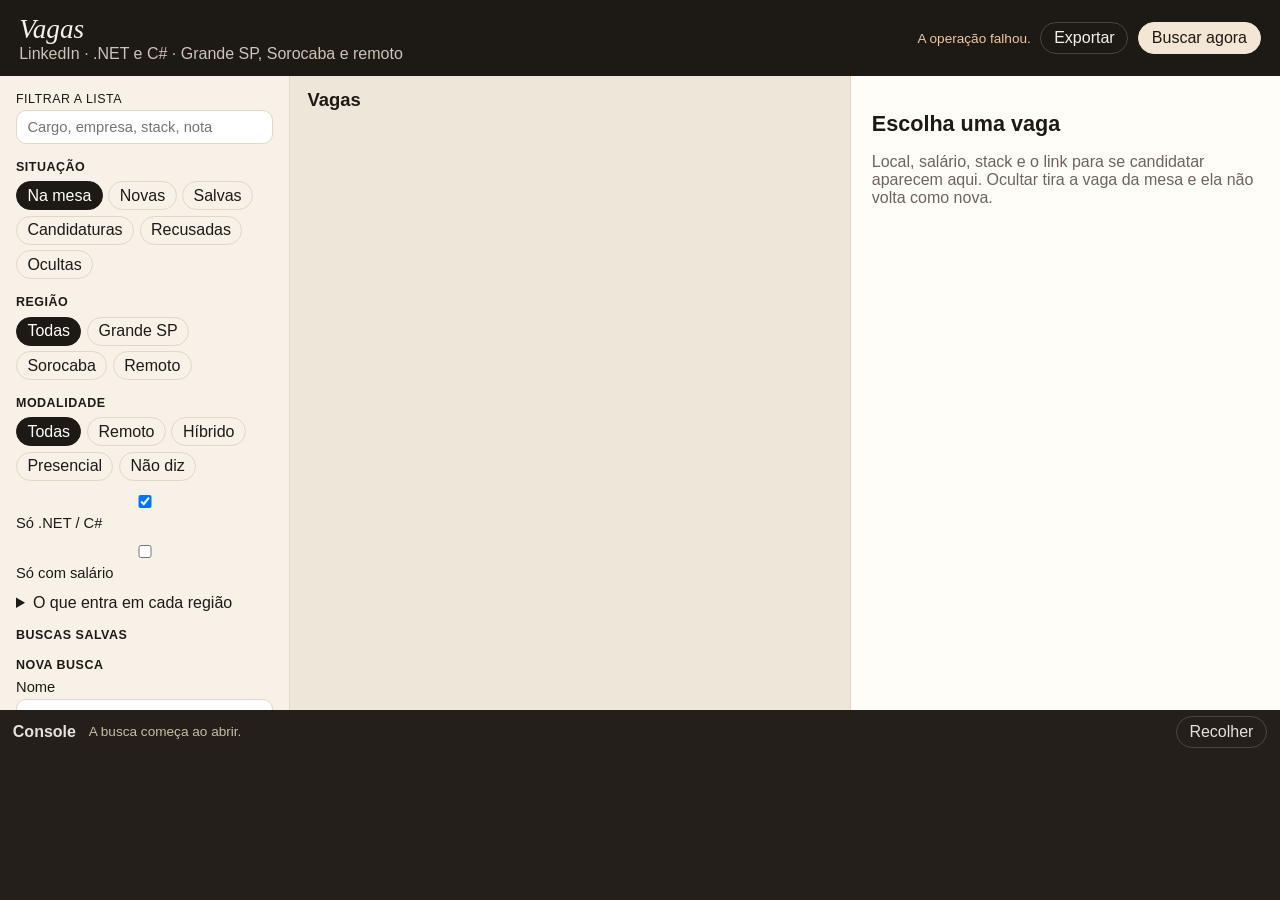
==== wwwroot/index.html @ acf479fd "Publica a página do projeto e o programa que busca as vagas. Co-authored-by: Cursor <cursoragent@cur" ====
<!DOCTYPE html>
<html lang="pt-BR">
<head>
  <meta charset="utf-8" />
  <meta name="viewport" content="width=device-width, initial-scale=1" />
  <title>Vagas</title>
  <link rel="stylesheet" href="app.css" />
</head>
<body>
  <header class="top">
    <div class="brand">
      <span class="mark">Vagas</span>
      <p>LinkedIn · .NET e C# · Grande SP, Sorocaba e remoto</p>
    </div>
    <div class="stats" id="stats"></div>
    <div class="top-actions">
      <p id="problem" class="problem"></p>
      <button type="button" id="export">Exportar</button>
      <button type="button" id="searchNow" class="primary">Buscar agora</button>
    </div>
  </header>

  <div class="layout">
    <aside class="side">
      <label class="search">
        <span>Filtrar a lista</span>
        <input id="q" type="search" placeholder="Cargo, empresa, stack, nota" />
      </label>

      <section>
        <h2>Situação</h2>
        <div class="chips" data-filter="status">
          <button type="button" data-value="all" class="on">Na mesa</button>
          <button type="button" data-value="new">Novas</button>
          <button type="button" data-value="saved">Salvas</button>
          <button type="button" data-value="pipeline">Candidaturas</button>
          <button type="button" data-value="rejected">Recusadas</button>
          <button type="button" data-value="hidden">Ocultas</button>
        </div>
      </section>

      <section>
        <h2>Região</h2>
        <div class="chips" data-filter="region">
          <button type="button" data-value="all" class="on">Todas</button>
          <button type="button" data-value="grande-sp">Grande SP</button>
          <button type="button" data-value="sorocaba">Sorocaba</button>
          <button type="button" data-value="remoto">Remoto</button>
        </div>
      </section>

      <section>
        <h2>Modalidade</h2>
        <div class="chips" data-filter="workplace">
          <button type="button" data-value="all" class="on">Todas</button>
          <button type="button" data-value="remote">Remoto</button>
          <button type="button" data-value="hybrid">Híbrido</button>
          <button type="button" data-value="onsite">Presencial</button>
          <button type="button" data-value="unknown">Não diz</button>
        </div>
      </section>

      <label class="check"><input id="onlyRelevant" type="checkbox" checked /> Só .NET / C#</label>
      <label class="check"><input id="onlySalary" type="checkbox" /> Só com salário</label>

      <details class="help">
        <summary>O que entra em cada região</summary>
        <div id="cityHelp"></div>
      </details>

      <section class="profiles">
        <h2>Buscas salvas</h2>
        <ul id="profileList"></ul>
        <form id="profileForm">
          <h3 id="profileHeading">Nova busca</h3>
          <label>Nome <input name="name" required maxlength="80" placeholder=".NET e C#" /></label>
          <label>Termos <input name="keywords" required placeholder=".NET | C#" /></label>
          <p class="hint">Separe termos com |. Cada um vira uma consulta.</p>
          <fieldset>
            <legend>Regiões</legend>
            <label><input type="checkbox" name="region" value="grande-sp" checked /> Grande São Paulo</label>
            <label><input type="checkbox" name="region" value="sorocaba" checked /> Região de Sorocaba</label>
            <label><input type="checkbox" name="region" value="remoto" checked /> Remoto no Brasil</label>
          </fieldset>
          <label>Publicadas
            <select name="recency">
              <option value="day">Últimas 24 horas</option>
              <option value="week" selected>Última semana</option>
              <option value="month">Último mês</option>
            </select>
          </label>
          <label>Páginas por termo
            <input name="pages" type="number" min="1" max="40" value="40" />
          </label>
          <p class="hint">Cerca de 10 anúncios por página. A busca para quando a lista do LinkedIn acaba.</p>
          <label class="check"><input name="enabled" type="checkbox" checked /> Busca ativa</label>
          <div class="form-actions">
            <button type="submit" class="primary" id="profileSave">Adicionar</button>
            <button type="button" id="profileCancel" hidden>Cancelar</button>
          </div>
        </form>
      </section>
    </aside>

    <main>
      <div class="list-head">
        <h1 id="listTitle">Vagas</h1>
        <p id="listCount"></p>
      </div>
      <div id="list" class="list"></div>
    </main>

    <section id="detail" class="detail">
      <div class="empty-detail">
        <h2>Escolha uma vaga</h2>
        <p>Local, salário, stack e o link para se candidatar aparecem aqui. Ocultar tira a vaga da mesa e ela não volta como nova.</p>
      </div>
    </section>
  </div>

  <footer class="console" id="console">
    <div class="console-bar">
      <strong>Console</strong>
      <span id="runLine">A busca começa ao abrir.</span>
      <button type="button" id="consoleToggle">Recolher</button>
    </div>
    <pre id="log"></pre>
  </footer>

  <script src="app.js"></script>
</body>
</html>
---- wwwroot/app.css ----
:root {
  color-scheme: light;
  --bg: #efe6da;
  --ink: #1d1915;
  --muted: #6d645b;
  --line: #e2d6c6;
  --card: #fffdf8;
  --green: #1f6b4a;
  --green-ink: #f4fbf7;
  --copper: #8d4522;
  --copper-bg: #f6e4d6;
  --side: #f7f1e8;
  --shadow: 0 10px 30px rgba(60, 40, 20, 0.06);
  font-family: "Segoe UI", sans-serif;
}

* { box-sizing: border-box; }

html, body { height: 100%; }

body {
  margin: 0;
  height: 100%;
  overflow: hidden;
  display: grid;
  grid-template-rows: auto minmax(0, 1fr) 190px;
  background: var(--bg);
  color: var(--ink);
}

button, input, select, textarea { font: inherit; color: inherit; }

button {
  border: 1px solid var(--line);
  background: white;
  border-radius: 999px;
  padding: 0.4rem 0.8rem;
  cursor: pointer;
}

button.primary {
  background: var(--green);
  color: var(--green-ink);
  border-color: var(--green);
}

button:disabled { opacity: 0.55; cursor: wait; }

.top {
  display: flex;
  align-items: center;
  gap: 1.5rem;
  padding: 0.85rem 1.2rem;
  background: #1d1915;
  color: #f6f1ea;
}

.brand .mark {
  font-family: Georgia, serif;
  font-size: 1.7rem;
  font-style: italic;
}

.brand p, .hint, .muted, .list-head p, .empty-detail p { color: var(--muted); }

.top .brand p { color: #cfc4b6; margin: 0; }

.stats {
  display: flex;
  gap: 1.2rem;
  margin-left: auto;
}

.stats strong { display: block; font-size: 1.15rem; }
.stats span { color: #cfc4b6; font-size: 0.78rem; }

.top-actions { display: flex; align-items: center; gap: 0.6rem; }
.problem { margin: 0; max-width: 280px; color: #f0c7a2; font-size: 0.85rem; }
.top button { background: transparent; color: #f6f1ea; border-color: #4a433c; }
.top button.primary { background: #f3e6d4; color: #1d1915; border-color: #f3e6d4; }

.layout {
  min-height: 0;
  display: grid;
  grid-template-columns: 290px minmax(0, 1fr) minmax(320px, 430px);
}

.side, .detail, main { min-height: 0; overflow: auto; }

.side {
  padding: 1rem 1rem 2rem;
  background: var(--side);
  border-right: 1px solid var(--line);
}

.side h2, .profiles h3, .detail h2, .detail h3 {
  font-size: 0.78rem;
  letter-spacing: 0.04em;
  text-transform: uppercase;
  margin: 1rem 0 0.45rem;
}

.search, .side label, .profiles label { display: grid; gap: 0.25rem; font-size: 0.92rem; }
.search span { font-size: 0.78rem; text-transform: uppercase; letter-spacing: 0.04em; }

input, select, textarea {
  width: 100%;
  border: 1px solid var(--line);
  background: white;
  border-radius: 10px;
  padding: 0.5rem 0.65rem;
}

.chips { display: flex; flex-wrap: wrap; gap: 0.35rem; }
.chips button { padding: 0.28rem 0.65rem; background: transparent; }
.chips button.on { background: var(--ink); color: white; border-color: var(--ink); }

.check { display: flex; align-items: center; gap: 0.45rem; margin: 0.7rem 0; }
.check input { width: auto; }

fieldset { border: 1px solid var(--line); border-radius: 12px; margin: 0.4rem 0; }
fieldset label { margin: 0.25rem 0; }
.hint { margin: 0.2rem 0 0.5rem; font-size: 0.8rem; }
.form-actions { display: flex; gap: 0.4rem; margin-top: 0.6rem; }
.help { margin: 0.8rem 0; }
.help p { margin: 0.35rem 0 0.7rem; font-size: 0.86rem; }

.profile {
  display: grid;
  grid-template-columns: 1fr auto;
  gap: 0.2rem 0.4rem;
  padding: 0.55rem 0;
  border-bottom: 1px solid var(--line);
}
.profile b { font-weight: 650; }
.profile small { grid-column: 1 / -1; color: var(--muted); }
.profile .row { display: flex; gap: 0.3rem; }

main { padding: 0.4rem 0.8rem 1rem; }
.list-head { display: flex; justify-content: space-between; align-items: baseline; padding: 0.4rem 0.3rem; }
.list-head h1 { font-size: 1.15rem; margin: 0; font-weight: 650; }
.list-head p { margin: 0; }

.card {
  display: grid;
  grid-template-columns: 42px minmax(0, 1fr);
  gap: 0.75rem;
  width: 100%;
  text-align: left;
  border: 1px solid transparent;
  border-radius: 14px;
  background: var(--card);
  padding: 0.75rem 0.85rem;
  margin-bottom: 0.45rem;
  box-shadow: var(--shadow);
}

.card.selected { border-color: var(--green); }
.logo, .monogram {
  width: 42px;
  height: 42px;
  border-radius: 10px;
  object-fit: contain;
  background: white;
}
.monogram {
  display: grid;
  place-items: center;
  background: #e7efe9;
  color: var(--green);
  font-weight: 700;
}
.card h2 { font-size: 1rem; margin: 0 0 0.15rem; }
.meta, .sub { color: var(--muted); font-size: 0.86rem; }
.card-top, .tags { display: flex; flex-wrap: wrap; gap: 0.35rem; align-items: center; }
.card-top { justify-content: space-between; }
.tags { margin-top: 0.4rem; }
.salary { color: var(--green); font-weight: 650; }

.tag, .status {
  border-radius: 999px;
  padding: 0.08rem 0.45rem;
  background: #f3eee6;
  color: #3e3832;
  font-size: 0.75rem;
}
.status-new { background: var(--copper-bg); color: var(--copper); }
.status-saved { background: #e5f0e8; color: var(--green); }
.status-applied, .status-interview, .status-offer { background: #e7eef8; color: #23486d; }
.status-hidden, .status-rejected { background: #eee; color: #666; }

.detail {
  background: var(--card);
  border-left: 1px solid var(--line);
  padding: 1rem 1.1rem 2rem;
}
.empty-detail { padding: 1rem 0.2rem; }
.detail h2 { text-transform: none; letter-spacing: 0; font-size: 1.35rem; margin: 0.2rem 0; }
.company { font-size: 1.02rem; margin: 0; }
.facts { display: grid; grid-template-columns: 1fr 1fr; gap: 0.55rem; margin: 0.9rem 0; }
.facts div, .note-box { background: #faf6f0; border-radius: 12px; padding: 0.55rem 0.7rem; }
.facts span, .kicker { display: block; color: var(--muted); font-size: 0.75rem; }
.actions, .links { display: flex; flex-wrap: wrap; gap: 0.4rem; margin: 0.7rem 0; }
.description { white-space: pre-wrap; line-height: 1.45; font-size: 0.95rem; }
.note-box textarea { min-height: 72px; margin-top: 0.35rem; }

.console { background: #241f1b; color: #e7e1d8; display: grid; grid-template-rows: auto minmax(0, 1fr); }
.console-bar { display: flex; align-items: center; gap: 0.8rem; padding: 0.35rem 0.8rem; }
.console-bar span { color: #cbbba8; font-size: 0.85rem; }
.console-bar button { margin-left: auto; background: transparent; color: #e7e1d8; border-color: #4d453e; }
#log { margin: 0; padding: 0 0.9rem 0.8rem; overflow: auto; font-family: Consolas, "Cascadia Mono", monospace; font-size: 0.82rem; line-height: 1.45; }
#log .warn { color: #e2b56a; }
#log .error { color: #f0a090; }

body.console-collapsed { grid-template-rows: auto minmax(0, 1fr) 38px; }
body.console-collapsed #log { display: none; }

.empty {
  margin: 2rem 0.4rem;
  padding: 1.2rem;
  background: var(--card);
  border-radius: 16px;
}

@media (max-height: 760px) {
  body, body.console-collapsed { grid-template-rows: auto minmax(0, 1fr) 112px; }
}

@media (max-width: 1100px) {
  .layout { grid-template-columns: 250px minmax(0, 1fr); }
  .detail {
    position: fixed;
    top: 72px;
    right: 0;
    bottom: 190px;
    width: min(440px, 100%);
    z-index: 3;
    transform: translateX(105%);
    transition: transform 0.18s ease;
    box-shadow: var(--shadow);
  }
  .detail.open { transform: none; }
  body.console-collapsed .detail { bottom: 38px; }
  .stats { display: none; }
}
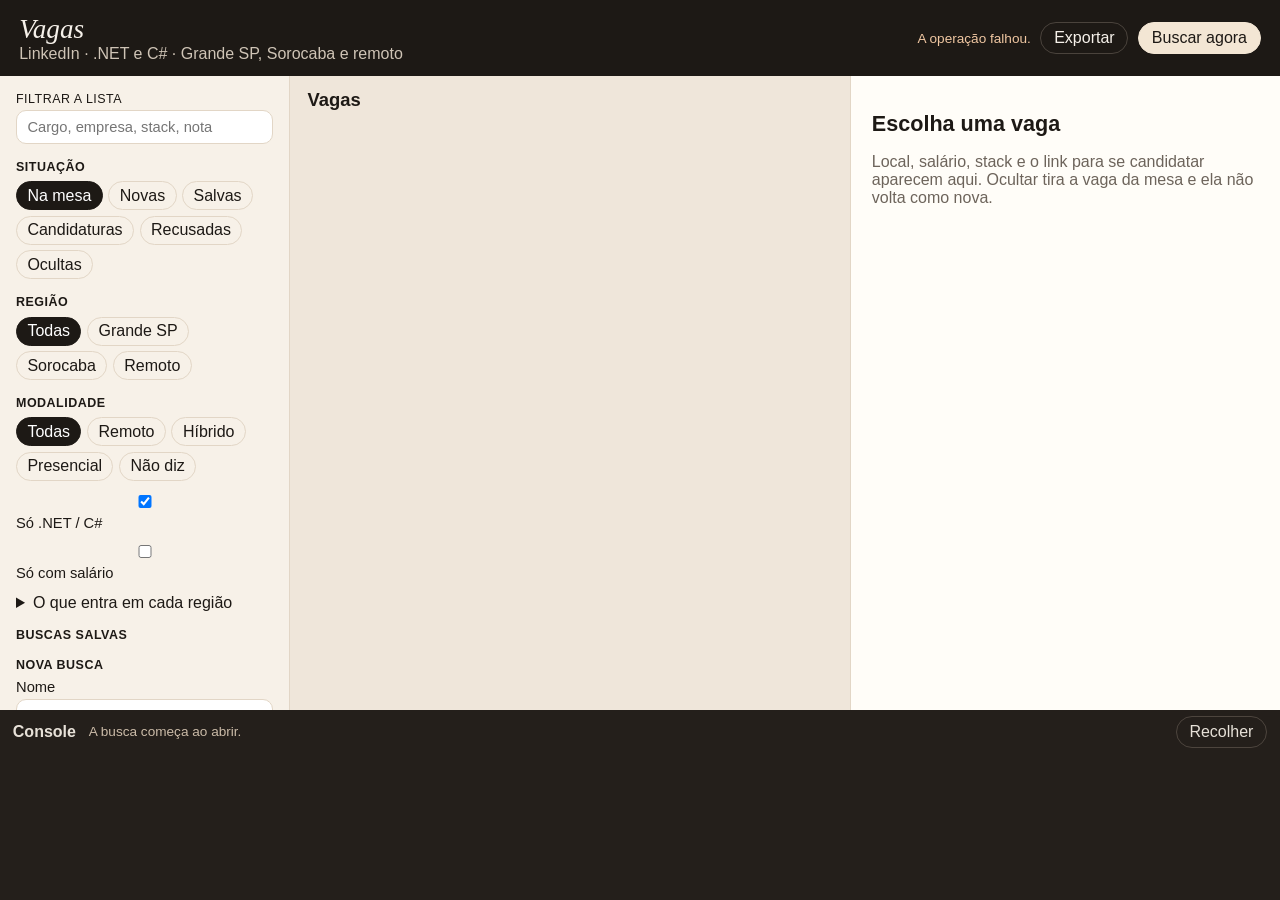
==== commit db2ee9f1: "A busca segue cada lista do LinkedIn até ela acabar. Co-authored-by: Cursor <cursoragent@cursor.com>" ====
--- a/wwwroot/index.html
+++ b/wwwroot/index.html
@@ -90,7 +90,7 @@
             </select>
           </label>
           <label>Páginas por termo
-            <input name="pages" type="number" min="1" max="40" value="40" />
+            <input name="pages" type="number" min="1" max="100" value="100" />
           </label>
           <p class="hint">Cerca de 10 anúncios por página. A busca para quando a lista do LinkedIn acaba.</p>
           <label class="check"><input name="enabled" type="checkbox" checked /> Busca ativa</label>
